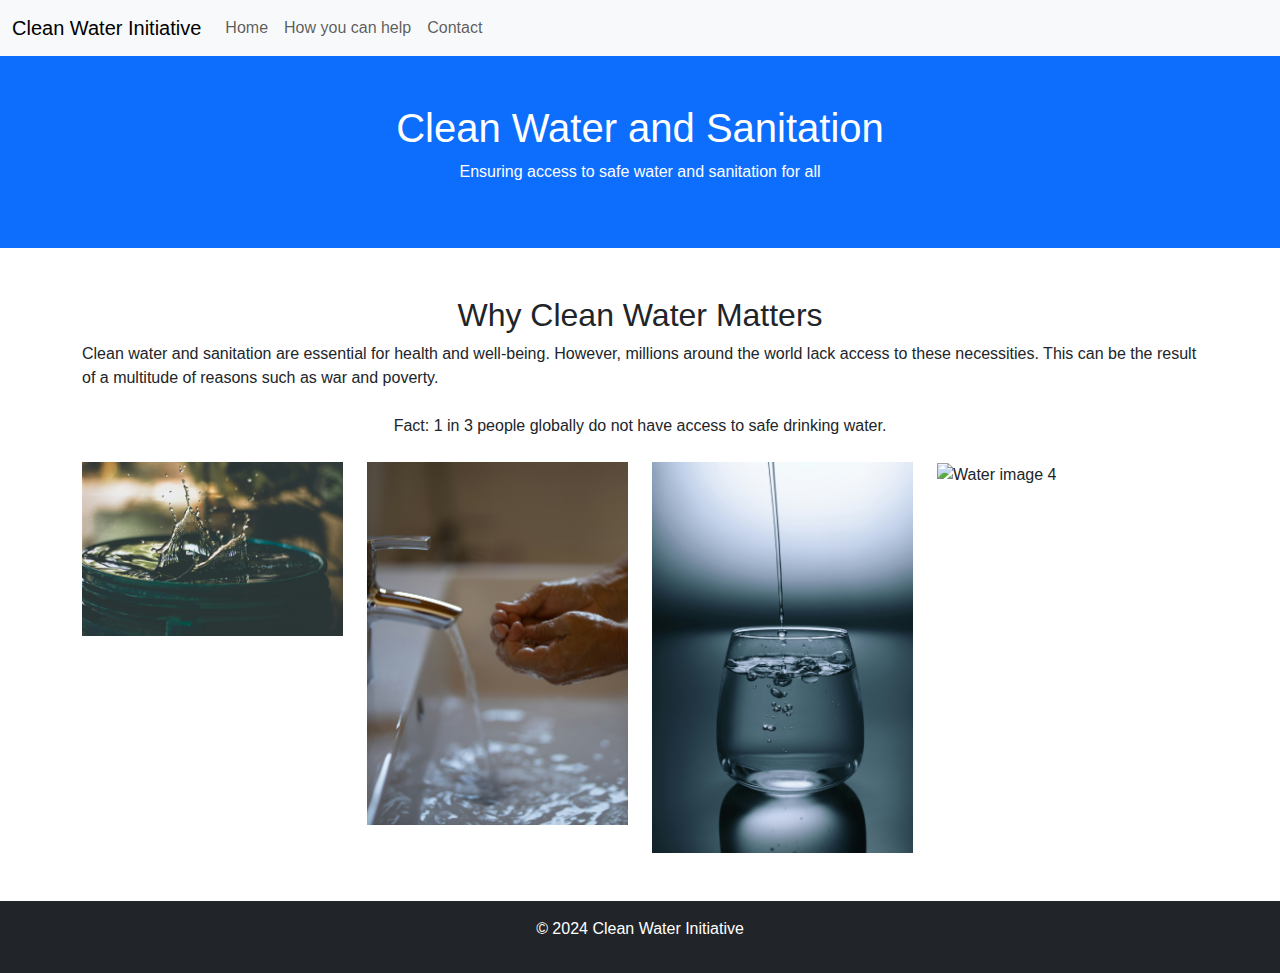
==== index.html @ 7c0601af "Add files via upload" ====
<!DOCTYPE html>
<html lang="en">
<head>
    <meta charset="UTF-8"> <!-- Specifies character encoding for the document -->
    <meta name="viewport" content="width=device-width, initial-scale=1.0"> <!-- Ensures responsive design on all devices -->
    <title>Clean Water and Sanitation</title> <!-- Webpage title -->
    <!-- Link to Bootstrap CSS for styling and responsive design -->
    <link href="https://cdn.jsdelivr.net/npm/bootstrap@5.3.0/dist/css/bootstrap.min.css" rel="stylesheet">
    <!-- Link to custom CSS file for additional styles -->
    <link rel="stylesheet" href="css/project.css">
</head>
<body>
    <!-- Navigation Bar -->
    <nav class="navbar navbar-expand-lg navbar-light bg-light">
        <div class="container-fluid">
            <!-- Website brand/logo with a link to the homepage -->
            <a class="navbar-brand" href="index.html">Clean Water Initiative</a>
            <!-- Hamburger menu for smaller screens -->
            <button class="navbar-toggler" type="button" data-bs-toggle="collapse" data-bs-target="#navbarNav">
                <span class="navbar-toggler-icon"></span> <!-- Icon for the menu toggle -->
            </button>
            <div class="collapse navbar-collapse" id="navbarNav">
                <!-- Navigation links -->
                <ul class="navbar-nav">
                    <li class="nav-item"><a class="nav-link" href="index.html">Home</a></li>
					<li class="nav-item"><a class="nav-link" href="help.html">How you can help</a></li>
					<li class="nav-item"><a class="nav-link" href="contact.html">Contact</a></li>
                </ul>
            </div>
        </div>
    </nav>

    <!-- Header Section -->
    <header class="bg-primary text-white text-center py-5">
        <!-- Main headline for the webpage -->
        <h1>Clean Water and Sanitation</h1>
        <p>Ensuring access to safe water and sanitation for all</p>
    </header>

    <!-- Research Content Section with Images -->
    <section class="container my-5">
        <h2 class="text-center">Why Clean Water Matters</h2> <!-- Section headline -->
        <p>
            Clean water and sanitation are essential for health and well-being. However, millions around the world lack access to these necessities. This can be the result of a multitude of reasons such as war and poverty.
        </p>
		
		<!-- Placeholder for random fact, dynamically added via JavaScript -->
		<div id="fact-section" class="my-4 text-center"></div>

        <!-- Image Grid Section -->
        <div class="row">
            <!-- Four responsive images showcasing related content -->
            <div class="col-md-3"><img src="Images/img1.jpg" class="img-fluid" alt="Water image 1"></div>
            <div class="col-md-3"><img src="Images/img2.jpg" class="img-fluid" alt="Water image 2"></div>
            <div class="col-md-3"><img src="Images/img3.jpg" class="img-fluid" alt="Water image 3"></div>
            <div class="col-md-3"><img src="Images/img4.jpg" class="img-fluid" alt="Water image 4"></div>
        </div>
    </section>

    <!-- Footer Section -->
    <footer class="bg-dark text-white text-center py-3">
        <!-- Footer content -->
        <p>&copy; 2024 Clean Water Initiative</p>
    </footer>

    <!-- Bootstrap JavaScript for interactive components -->
    <script src="https://cdn.jsdelivr.net/npm/bootstrap@5.3.0/dist/js/bootstrap.bundle.min.js"></script>
    <!-- Link to custom JavaScript file -->
    <script src="javascript/script.js"></script>

</body>
</html>
---- css/project.css ----
/*Aimen Daoub*/

/* General Styles */
body {
    font-family: Arial, sans-serif;
}

/* Header Section */
header {
    background: #007bff;
    color: white;
}

/* Footer */
footer {
    background: #343a40;
    color: #fff;
}
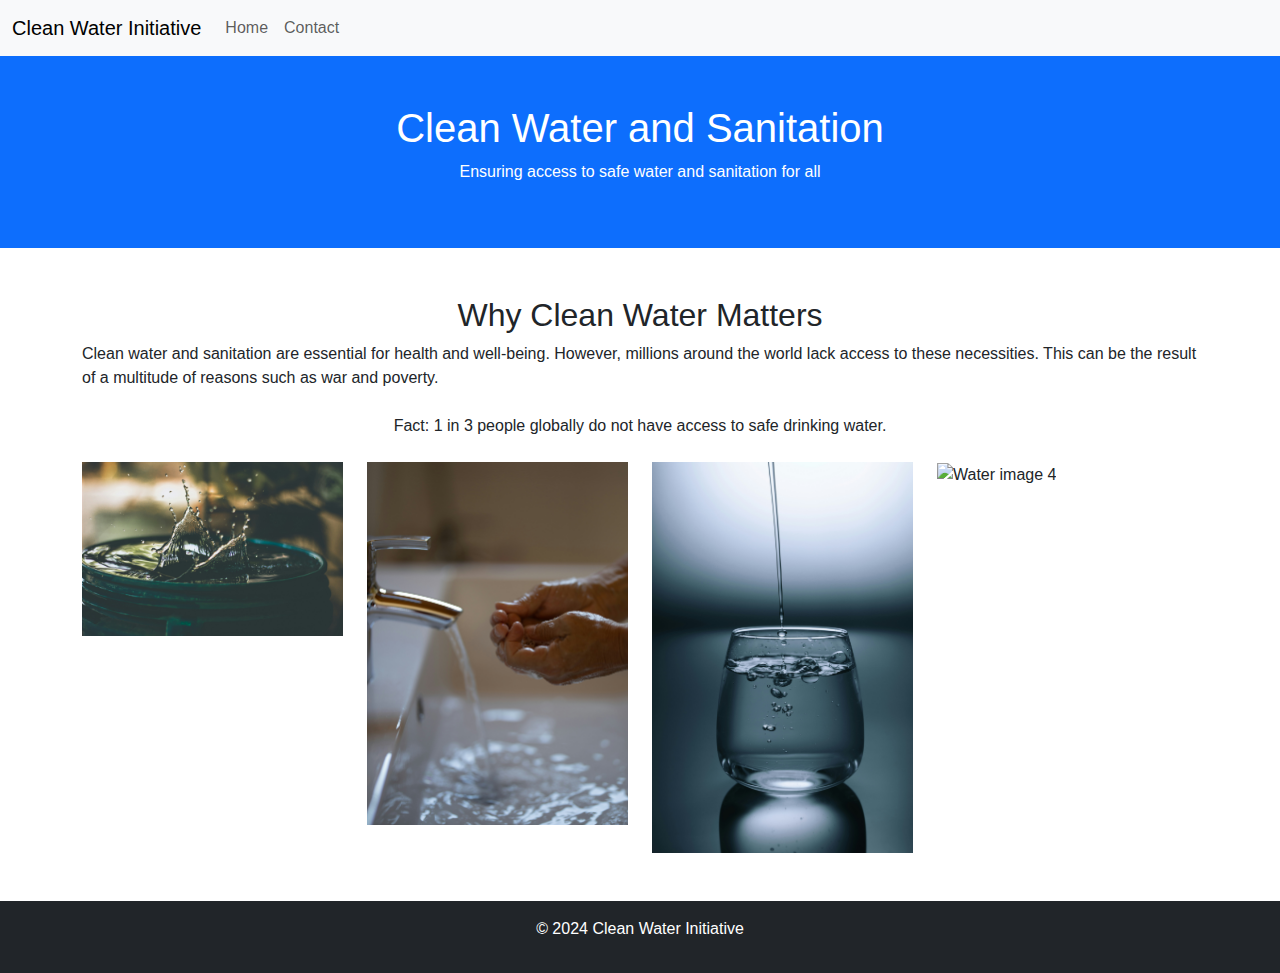
==== commit 6c31a6c8: "Update index.html" ====
--- a/index.html
+++ b/index.html
@@ -23,7 +23,6 @@
                 <!-- Navigation links -->
                 <ul class="navbar-nav">
                     <li class="nav-item"><a class="nav-link" href="index.html">Home</a></li>
-					<li class="nav-item"><a class="nav-link" href="help.html">How you can help</a></li>
 					<li class="nav-item"><a class="nav-link" href="contact.html">Contact</a></li>
                 </ul>
             </div>
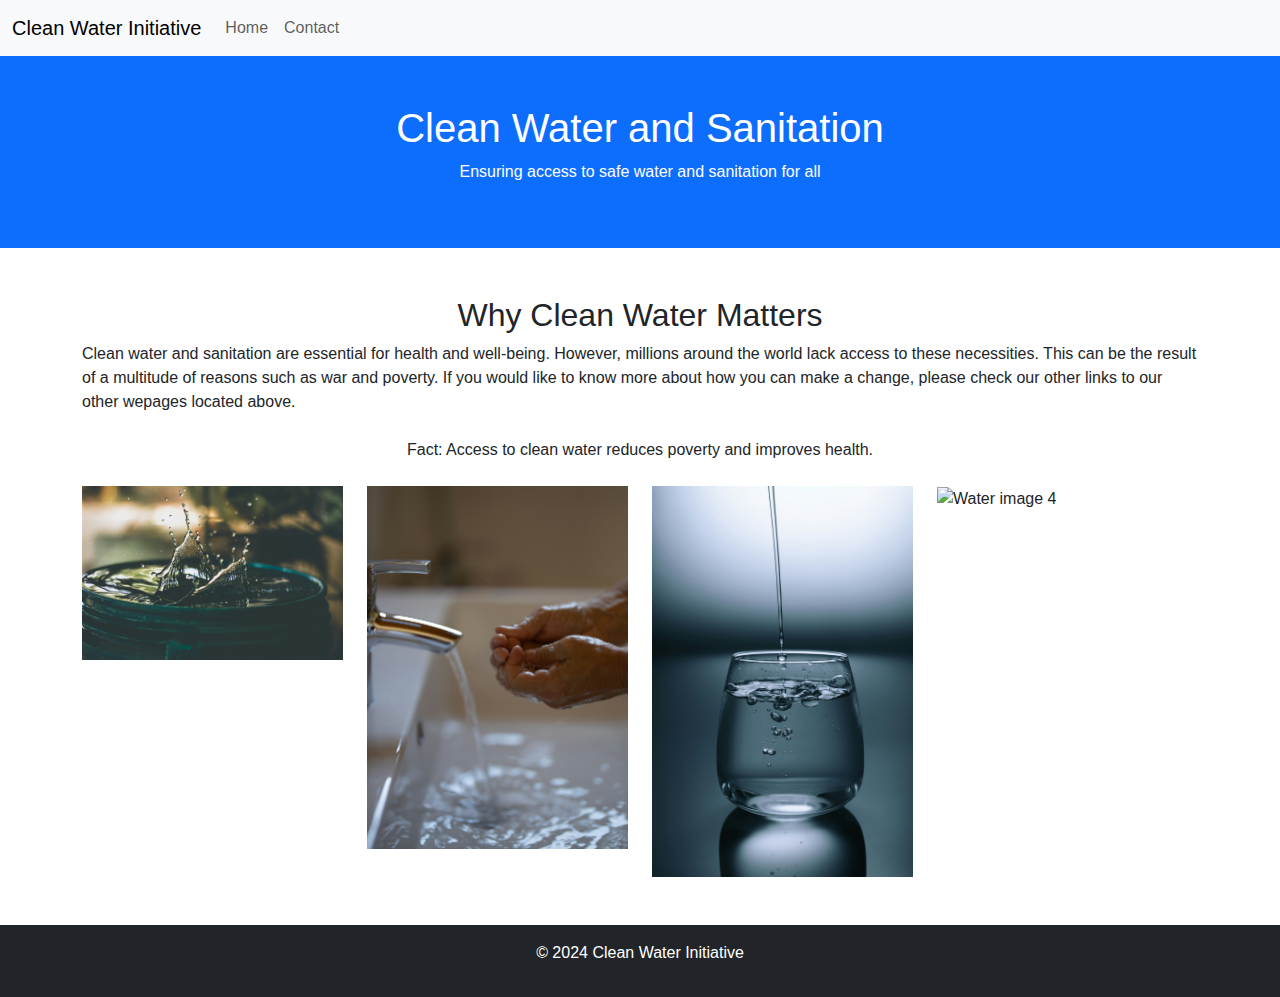
==== commit e4e7411c: "Update index.html" ====
--- a/index.html
+++ b/index.html
@@ -41,9 +41,10 @@
         <h2 class="text-center">Why Clean Water Matters</h2> <!-- Section headline -->
         <p>
             Clean water and sanitation are essential for health and well-being. However, millions around the world lack access to these necessities. This can be the result of a multitude of reasons such as war and poverty.
+If you would like to know more about how you can make a change, please check our other links to our other wepages located above.		
         </p>
 		
-		<!-- Placeholder for random fact, dynamically added via JavaScript -->
+		<!-- Placeholder for random fact, dynamically added from JavaScript -->
 		<div id="fact-section" class="my-4 text-center"></div>
 
         <!-- Image Grid Section -->
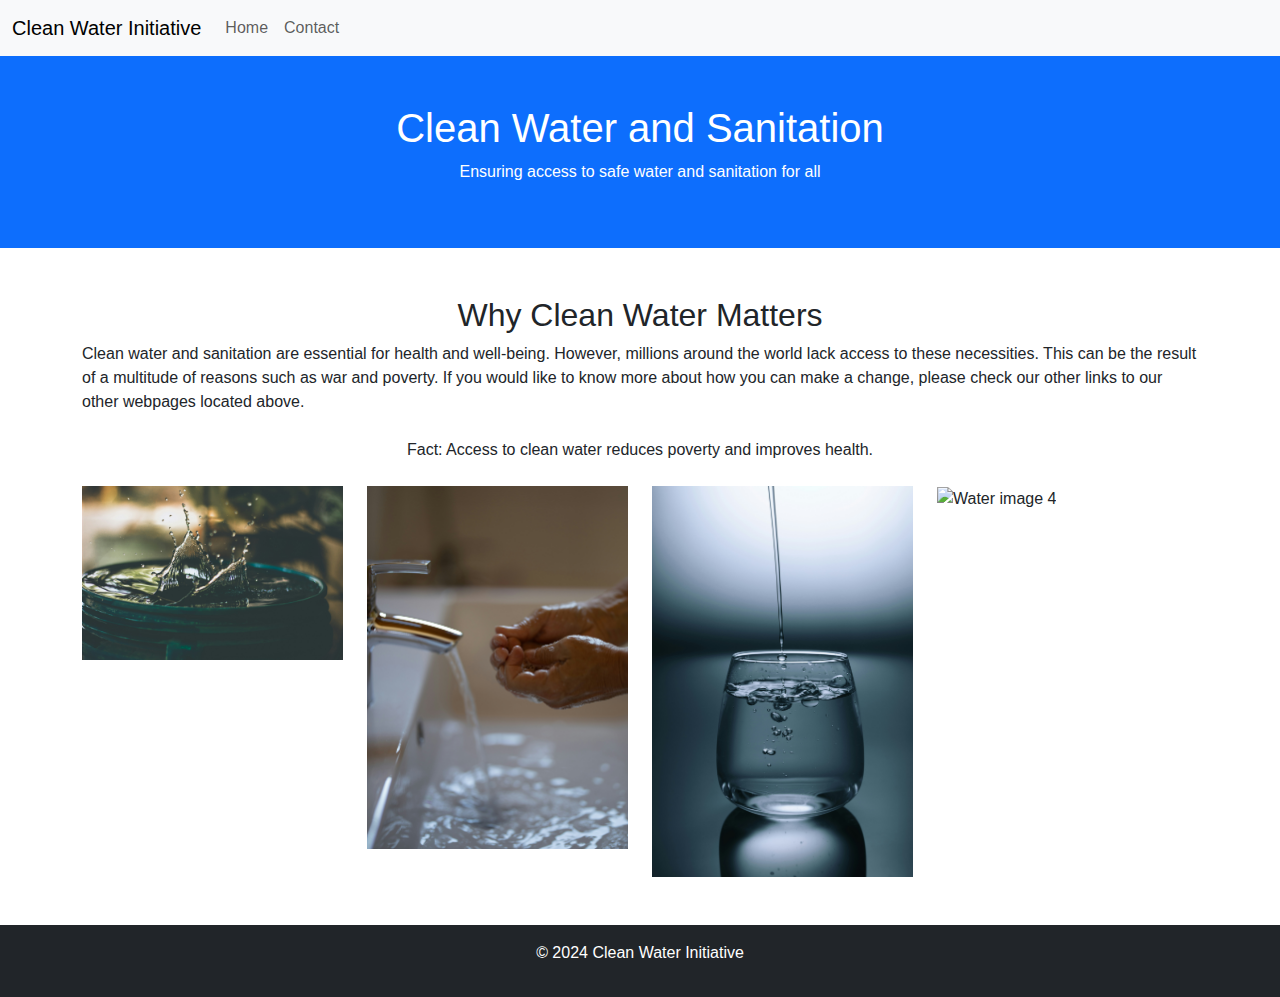
==== commit 0654db9a: "Update index.html" ====
--- a/index.html
+++ b/index.html
@@ -41,7 +41,7 @@
         <h2 class="text-center">Why Clean Water Matters</h2> <!-- Section headline -->
         <p>
             Clean water and sanitation are essential for health and well-being. However, millions around the world lack access to these necessities. This can be the result of a multitude of reasons such as war and poverty.
-If you would like to know more about how you can make a change, please check our other links to our other wepages located above.		
+If you would like to know more about how you can make a change, please check our other links to our other webpages located above.		
         </p>
 		
 		<!-- Placeholder for random fact, dynamically added from JavaScript -->
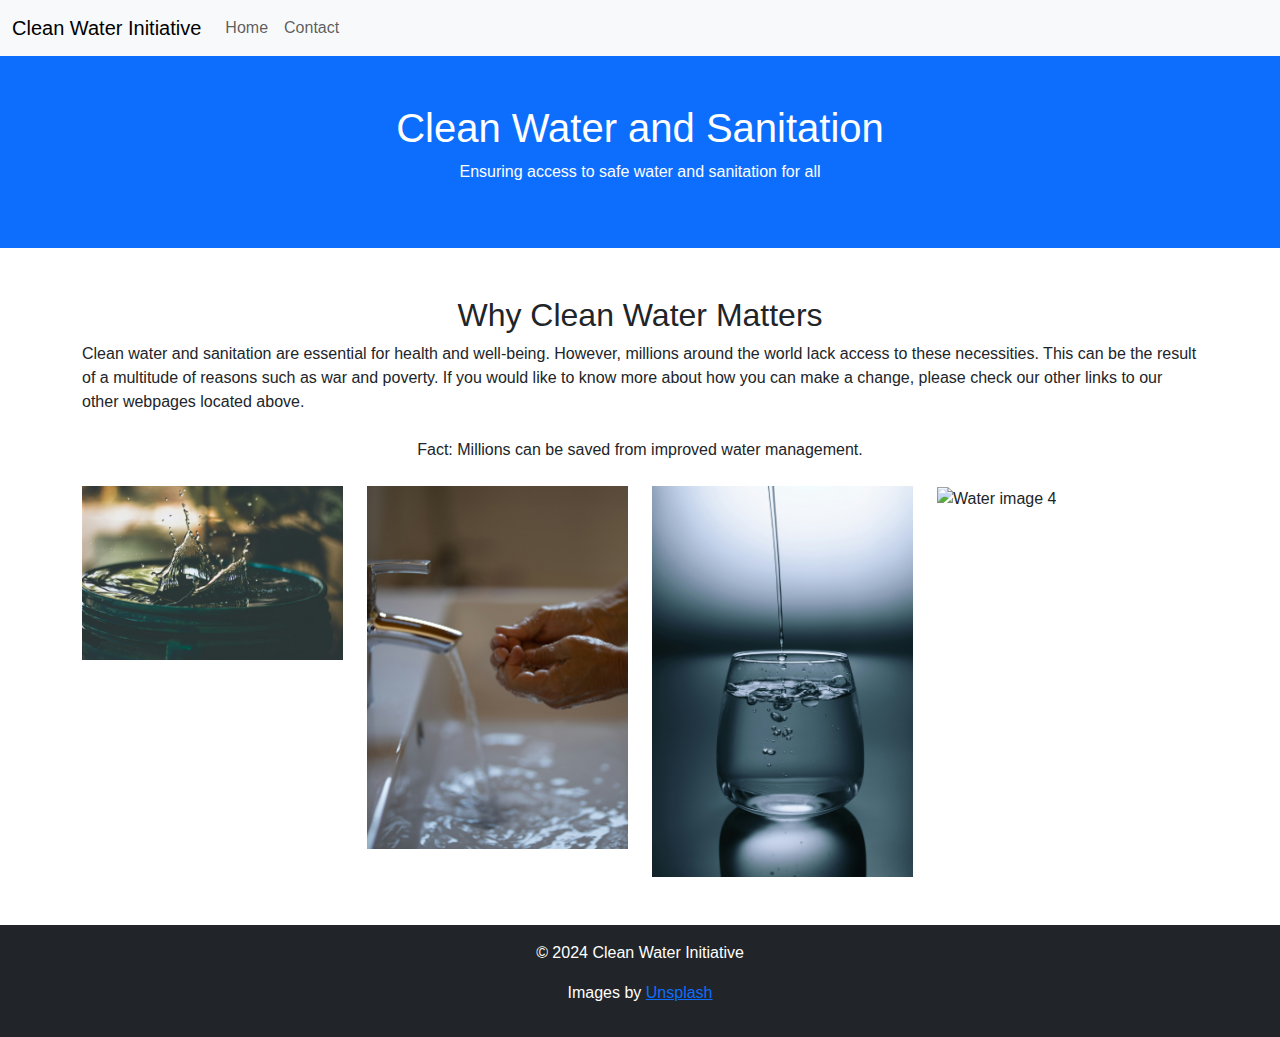
==== commit 78919722: "Update index.html" ====
--- a/index.html
+++ b/index.html
@@ -61,6 +61,7 @@
     <footer class="bg-dark text-white text-center py-3">
         <!-- Footer content -->
         <p>&copy; 2024 Clean Water Initiative</p>
+        <p>Images by <a href="https://unsplash.com/">Unsplash</a></p>
     </footer>
 
     <!-- Bootstrap JavaScript for interactive components -->
